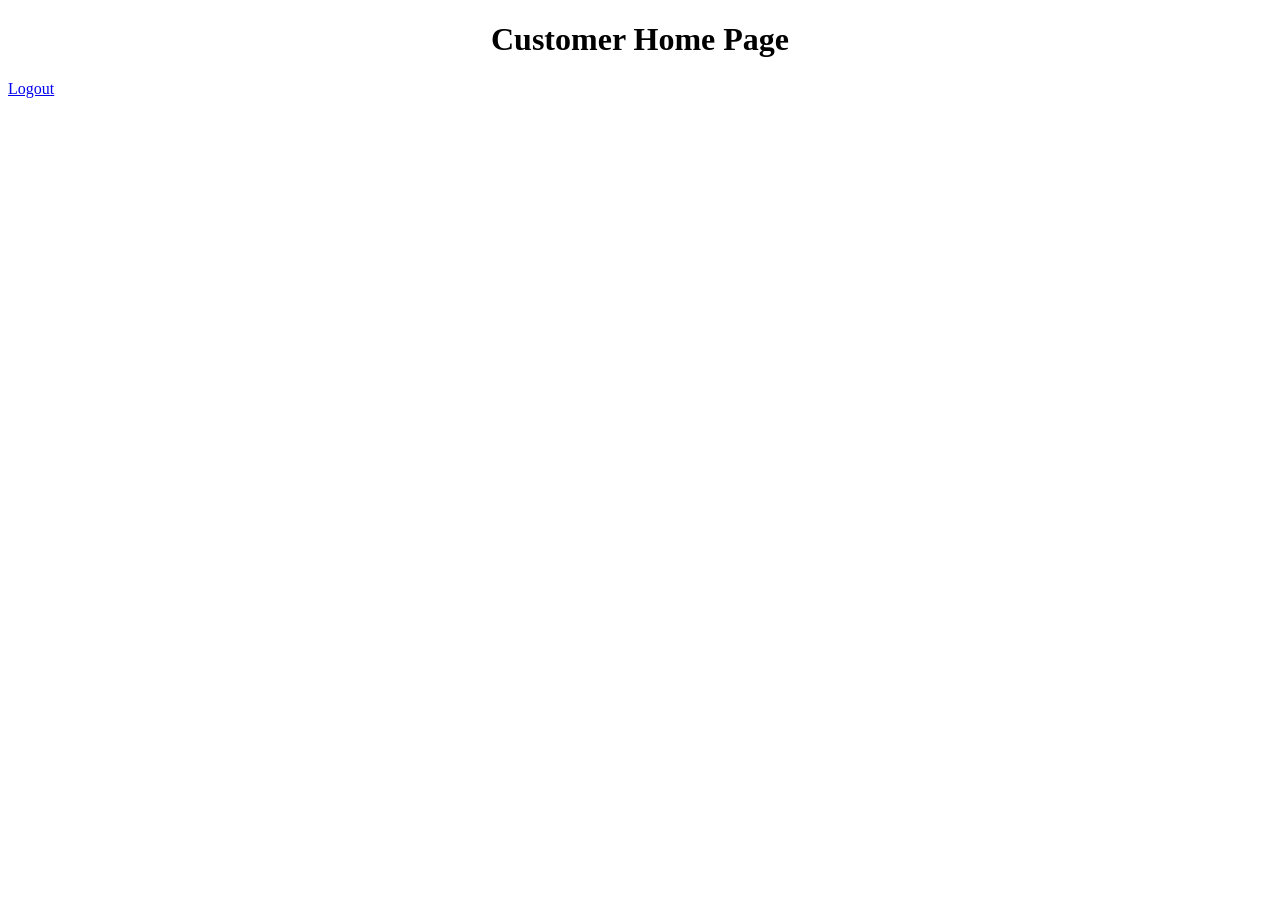
==== src/main/resources/templates/customer/index.html @ 9d591c71 "feat-registration and login" ====
<!DOCTYPE html>
<html lang="en" dir="ltr" xmlns:th="http://www.thymeleaf.org">
<head>
<meta charset="UTF-8">
<title>Home</title>
</head>
<body>
	<h1 style="text-align: center;">Customer Home Page</h1>
	<h2 style="text-align: center;"
		th:text="${'Welcome ' +customer.firstName+ ' '+customer.lastName}"></h2>
	<div style="align-content: center;">
		<a href="/logout">Logout</a>
	</div>
</body>
</html>
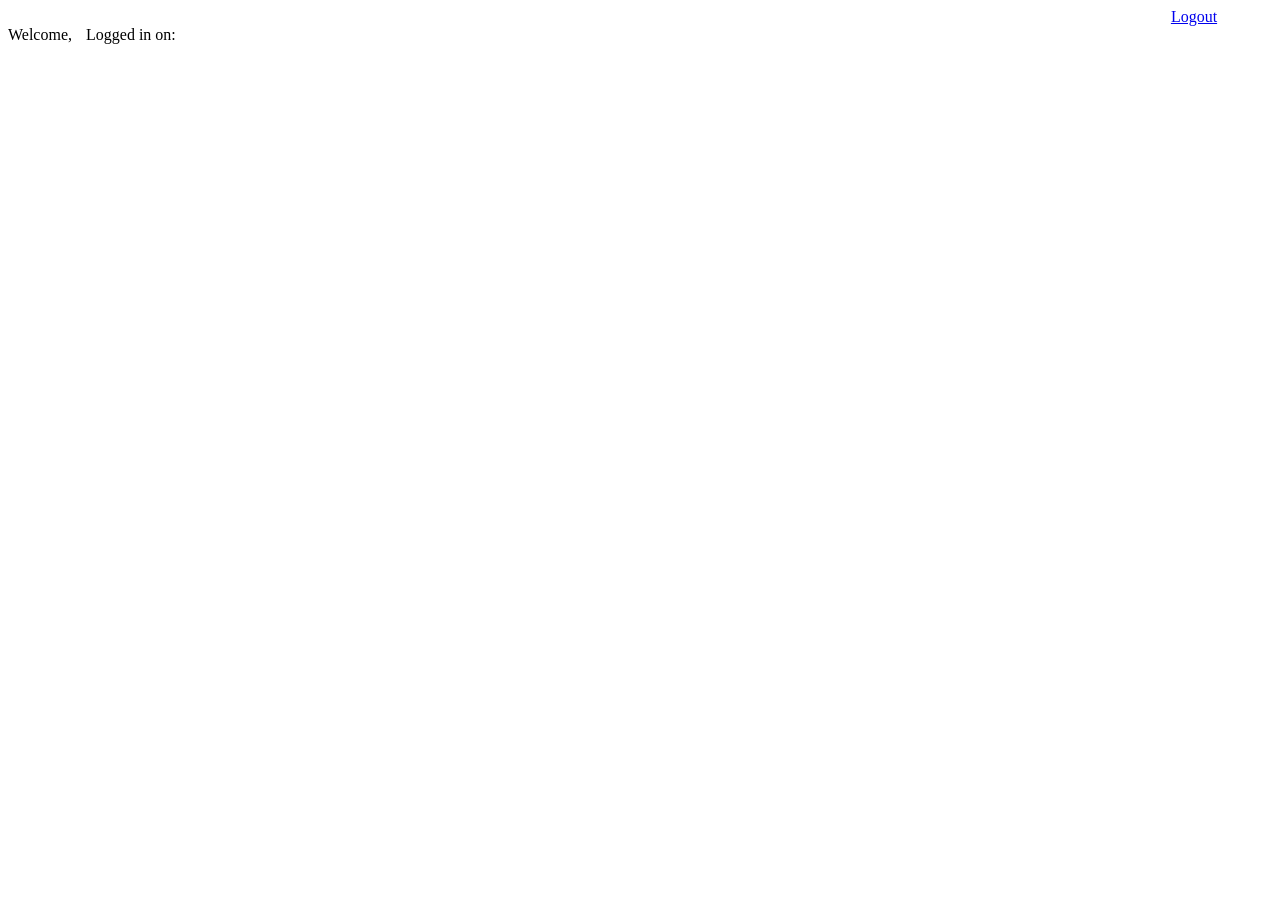
==== commit 13ffa457: "feat-account opening module Account opening process with UI" ====
--- a/src/main/resources/templates/customer/index.html
+++ b/src/main/resources/templates/customer/index.html
@@ -1,15 +1,33 @@
 <!DOCTYPE html>
-<html lang="en" dir="ltr" xmlns:th="http://www.thymeleaf.org">
+<html lang="en" dir="ltr" xmlns:th="http://www.thymeleaf.org"
+	th:replace="~{user-base :: layout(content=~{::section}, pageTitle='Home')}">
 <head>
 <meta charset="UTF-8">
-<title>Home</title>
+<!-- favi-icon -->
+<link rel="icon" type="image/png" href="/img/fevi-logo-color.png">
+<title>Bank of Magic :: Home</title>
 </head>
 <body>
-	<h1 style="text-align: center;">Customer Home Page</h1>
-	<h2 style="text-align: center;"
-		th:text="${'Welcome ' +customer.firstName+ ' '+customer.lastName}"></h2>
-	<div style="align-content: center;">
-		<a href="/logout">Logout</a>
-	</div>
+
+	<section>
+
+		<div class="text-center" style="margin-left: 92%">
+			<a href="/logout" th:href="@{/logout}" class="btn btn-danger">Logout</a>
+		</div>
+		<!-- End logout button -->
+
+		<!-- Welcome Card with User Info -->
+		<div class="scrolling-container">
+			<div class="marquee-text">
+				Welcome, <span
+					th:text="${customer.firstName + ' ' + customer.lastName}"></span> <span
+					class="card-title" style="margin-left: 10px;"> Logged in on:
+					<span th:text="${loginTime}"></span>
+				</span>
+			</div>
+		</div>
+		<!-- End welcome card with User Info -->
+
+	</section>
 </body>
 </html>
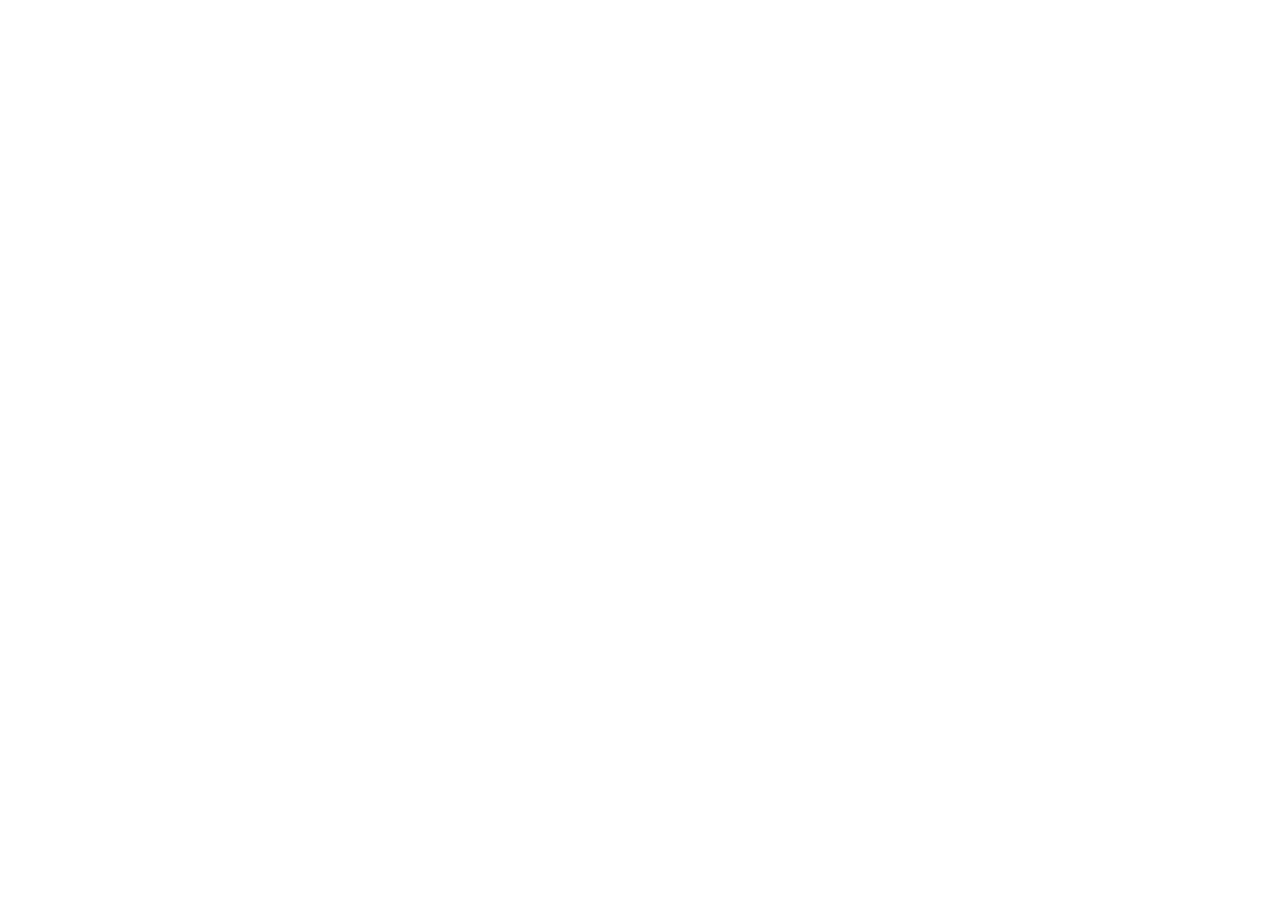
==== commit 0e20ff69: "feat - approve customer request add functionality in admin(bank) panel to show all requests of custo" ====
--- a/src/main/resources/templates/customer/index.html
+++ b/src/main/resources/templates/customer/index.html
@@ -1,6 +1,6 @@
 <!DOCTYPE html>
 <html lang="en" dir="ltr" xmlns:th="http://www.thymeleaf.org"
-	th:replace="~{user-base :: layout(content=~{::section}, pageTitle='Home')}">
+	th:replace="~{user-base1 :: layout(content=~{::section}, pageTitle='Home')}">
 <head>
 <meta charset="UTF-8">
 <!-- favi-icon -->
@@ -9,24 +9,7 @@
 </head>
 <body>
 
-	<section>
-
-		<div class="text-center" style="margin-left: 92%">
-			<a href="/logout" th:href="@{/logout}" class="btn btn-danger">Logout</a>
-		</div>
-		<!-- End logout button -->
-
-		<!-- Welcome Card with User Info -->
-		<div class="scrolling-container">
-			<div class="marquee-text">
-				Welcome, <span
-					th:text="${customer.firstName + ' ' + customer.lastName}"></span> <span
-					class="card-title" style="margin-left: 10px;"> Logged in on:
-					<span th:text="${loginTime}"></span>
-				</span>
-			</div>
-		</div>
-		<!-- End welcome card with User Info -->
+	<section class="main">
 
 	</section>
 </body>
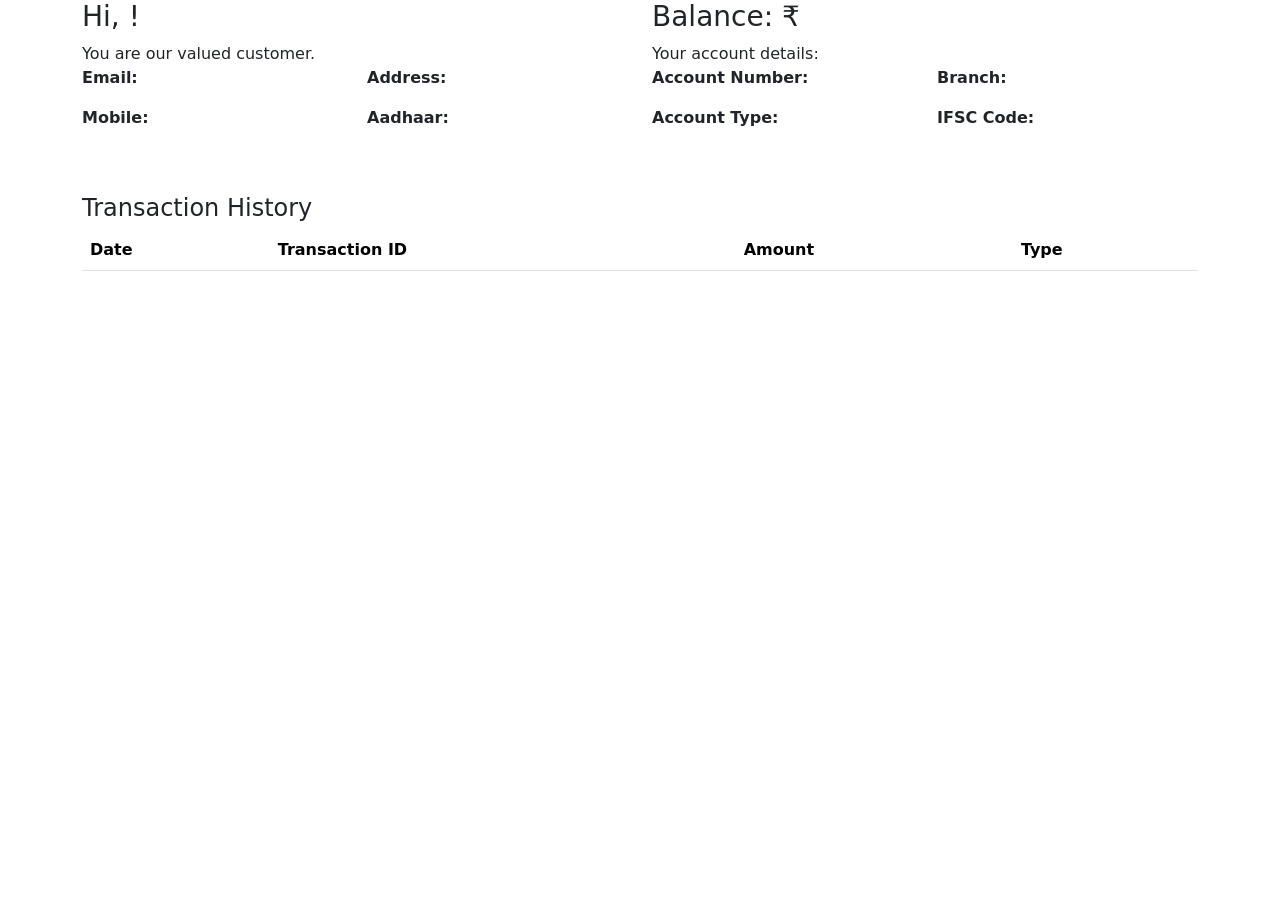
==== commit 2021158a: "feat - user home page create user home page" ====
--- a/src/main/resources/templates/customer/index.html
+++ b/src/main/resources/templates/customer/index.html
@@ -3,14 +3,97 @@
 	th:replace="~{user-base1 :: layout(content=~{::section}, pageTitle='Home')}">
 <head>
 <meta charset="UTF-8">
-<!-- favi-icon -->
 <link rel="icon" type="image/png" href="/img/fevi-logo-color.png">
+<link rel="stylesheet"
+	href="https://cdnjs.cloudflare.com/ajax/libs/bootstrap/5.3.0/css/bootstrap.min.css">
 <title>Bank of Magic :: Home</title>
+
 </head>
 <body>
+	<section class="main container">
 
-	<section class="main">
+		<div class="row g-4">
+			<div class="col-md-6">
+				<div class="card-custom card-customer">
+					<div>
+						<h3>
+							Hi, <span th:text="${customer.firstName}"></span>!
+						</h3>
+						<p class="mb-0">You are our valued customer.</p>
+					</div>
+					<div class="row mb-6">
+						<div class="col-6">
+							<p>
+								<strong>Email:</strong> <span th:text="${customer.email}"></span>
+							</p>
+							<p>
+								<strong>Mobile:</strong> <span
+									th:text="${customer.mobileNumber}"></span>
+							</p>
+						</div>
+						<div class="col-6">
+							<p>
+								<strong>Address:</strong> <span th:text="${customer.address}"></span>
+							</p>
+							<p>
+								<strong>Aadhaar:</strong> <span
+									th:text="${customer.aadhaarNumber}"></span>
+							</p>
+						</div>
+					</div>
+				</div>
+			</div>
 
+			<div class="col-md-6">
+				<div class="card-custom card-account">
+					<div>
+						<h3>
+							Balance: ₹ <span th:text="${customer.account.balance}"></span>
+						</h3>
+						<p class="mb-0">Your account details:</p>
+					</div>
+					<div class="row mb-6">
+						<div class="col-6">
+							<p>
+								<strong>Account Number:</strong> <span
+									th:text="${customer.account.accountNumber}"></span>
+							</p>
+							<p>
+								<strong>Account Type:</strong> <span
+									th:text="${customer.account.accountType}"></span>
+							</p>
+						</div>
+						<div class="col-6">
+							<p>
+								<strong>Branch:</strong> <span
+									th:text="${customer.account.branchName}"></span>
+							</p>
+							<p>
+								<strong>IFSC Code:</strong> <span
+									th:text="${customer.account.ifscCode}"></span>
+							</p>
+						</div>
+					</div>
+				</div>
+			</div>
+		</div>
+
+		<div class="mt-5 table-container">
+			<h4>Transaction History</h4>
+			<table class="table table-striped">
+				<thead>
+					<tr>
+						<th scope="col">Date</th>
+						<th scope="col">Transaction ID</th>
+						<th scope="col">Amount</th>
+						<th scope="col">Type</th>
+					</tr>
+				</thead>
+				<tbody>
+
+				</tbody>
+			</table>
+		</div>
 	</section>
 </body>
-</html>+</html>
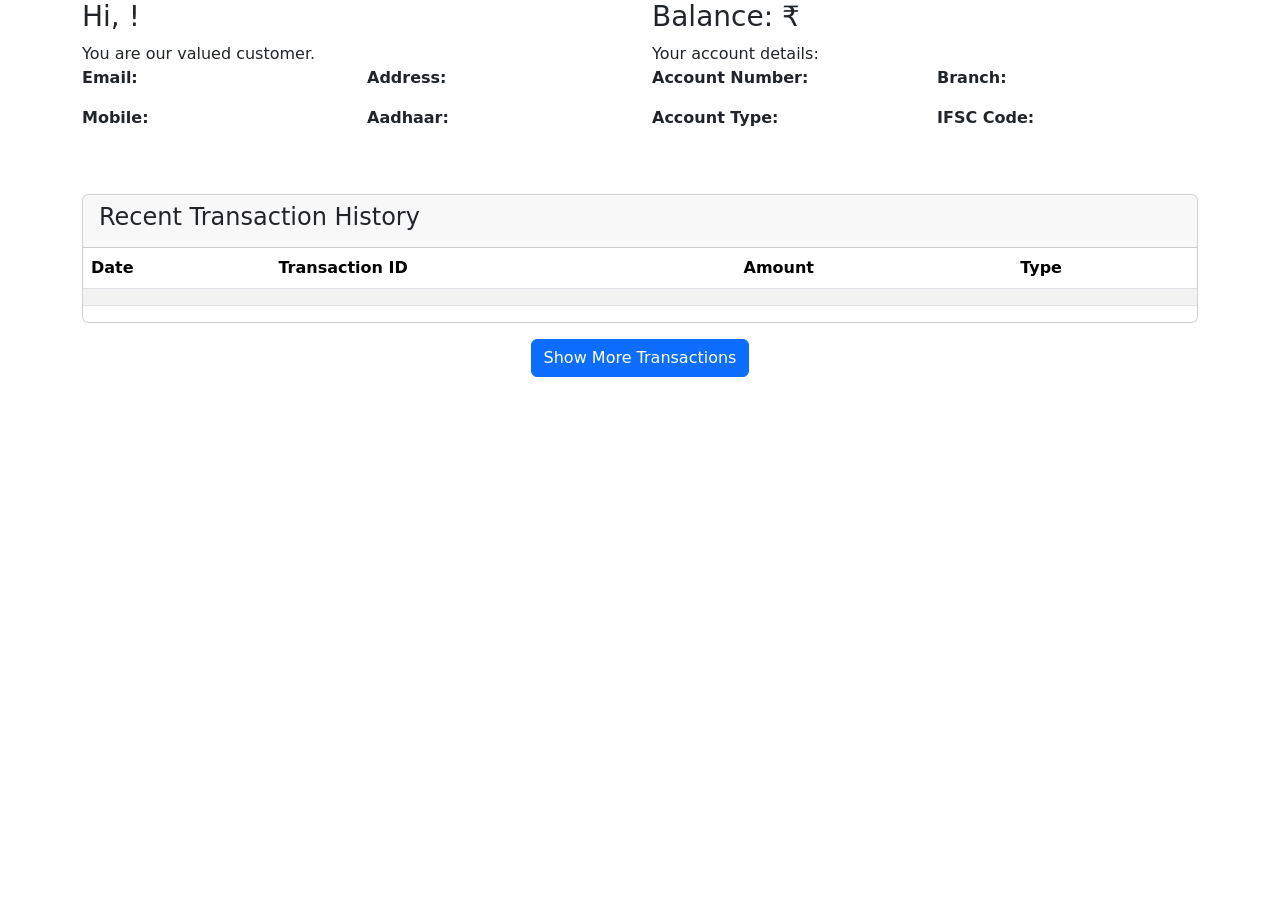
==== commit 6d7be49b: "feat - user model completed all functionality of user section such as home page, withdraw, deposit, " ====
--- a/src/main/resources/templates/customer/index.html
+++ b/src/main/resources/templates/customer/index.html
@@ -7,11 +7,9 @@
 <link rel="stylesheet"
 	href="https://cdnjs.cloudflare.com/ajax/libs/bootstrap/5.3.0/css/bootstrap.min.css">
 <title>Bank of Magic :: Home</title>
-
 </head>
 <body>
 	<section class="main container">
-
 		<div class="row g-4">
 			<div class="col-md-6">
 				<div class="card-custom card-customer">
@@ -78,8 +76,10 @@
 			</div>
 		</div>
 
-		<div class="mt-5 table-container">
-			<h4>Transaction History</h4>
+		<div class="card mt-5 table-container">
+			<div class="card-header">
+				<h4>Recent Transaction History</h4>
+			</div>
 			<table class="table table-striped">
 				<thead>
 					<tr>
@@ -90,10 +90,27 @@
 					</tr>
 				</thead>
 				<tbody>
-
+					<tr th:each="transaction : ${transactions}">
+						<td th:text="${transaction.date}"></td>
+						<td th:text="${transaction.id}"></td>
+						<td><span
+							th:class="${transaction.type == 'Deposit' ? 'text-success' : (transaction.type == 'Withdraw' || transaction.type == 'Fund Transfer') ? 'text-danger' : ''}">
+								<span
+								th:text="${transaction.type == 'Withdraw' || transaction.type == 'Fund Transfer' ? '-' : ''}"></span>
+								<span th:text="${transaction.amount}"></span>
+						</span></td>
+						<td th:text="${transaction.type}"></td>
+					</tr>
 				</tbody>
 			</table>
 		</div>
+
+		<!-- Show more transactions button -->
+		<div class="d-flex justify-content-center mt-3 mb-4">
+			<a href="/customer/transaction-history" class="btn btn-primary">Show
+				More Transactions</a>
+		</div>
+
 	</section>
 </body>
 </html>
